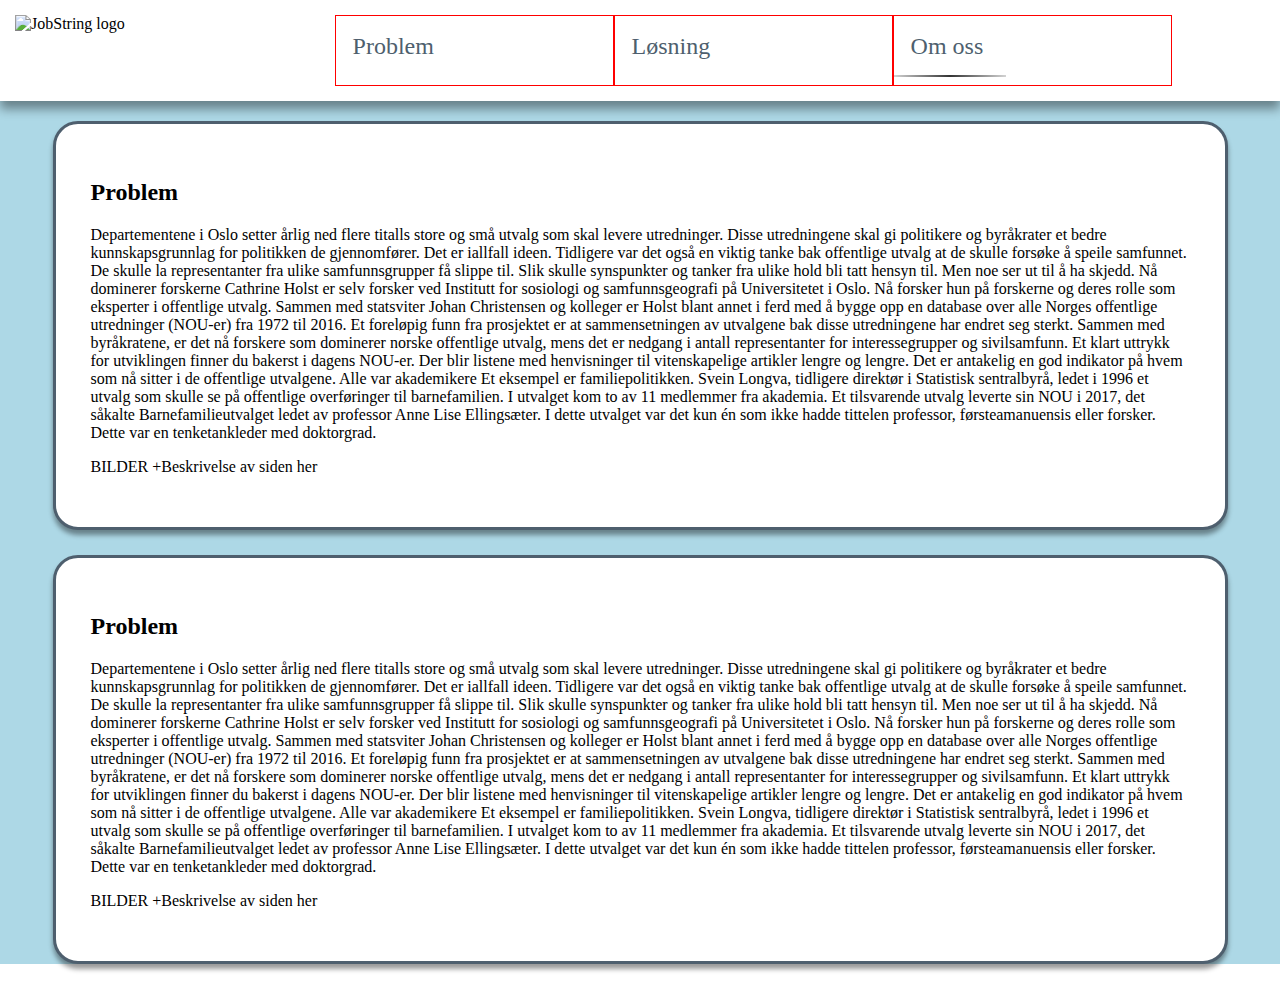
==== grid-solving/norwegian/aboutUs.html @ 9e76106f "Grid solving makeover" ====
<!DOCTYPE html>
<html lang="no">

<head>
  <title>Final Project</title>
  <meta charset="utf-8"/>
  <link href="../css.css" rel="stylesheet" type="text/css">
  
  <meta name="viewport" content="width=device-width, initial-scale=1.0">
  
  <style>
    [class*="col-"] {
      border: 0px solid red;
    }

  </style>
</head>

<body>
  <div class="row" id="entireNav">
    <div class="col-3 " id="logo-col">
      <img id="logo" src="../../img/logo.png" alt="JobString logo">
    </div>
    <div class="col-9" id="navbar">
      <ul>
        <li><a href="problem.html">Problem</a><hr></li>
        <li><a href="solution.html">Løsning</a><hr></li>
        <li><a>Om oss</a><hr id="currentPage"></li>
      </ul> 
    </div>
  </div>
  
  <div class="text_container">
    <div class="container">
      <div class="row" id="text1">
       <div class="col-12">
          <h2>Problem</h2>
          <p>Departementene i Oslo setter årlig ned flere titalls store og små utvalg som skal levere utredninger. Disse utredningene skal gi politikere og byråkrater et bedre kunnskapsgrunnlag for politikken de gjennomfører. Det er iallfall ideen. Tidligere var det også en viktig tanke bak offentlige utvalg at de skulle forsøke å speile samfunnet. De skulle la representanter fra ulike samfunnsgrupper få slippe til. Slik skulle synspunkter og tanker fra ulike hold bli tatt hensyn til. Men noe ser ut til å ha skjedd. Nå dominerer forskerne Cathrine Holst er selv forsker ved Institutt for sosiologi og samfunnsgeografi på Universitetet i Oslo. Nå forsker hun på forskerne og deres rolle som eksperter i offentlige utvalg. Sammen med statsviter Johan Christensen og kolleger er Holst blant annet i ferd med å bygge opp en database over alle Norges offentlige utredninger (NOU-er) fra 1972 til 2016. Et foreløpig funn fra prosjektet er at sammensetningen av utvalgene bak disse utredningene har endret seg sterkt. Sammen med byråkratene, er det nå forskere som dominerer norske offentlige utvalg, mens det er nedgang i antall representanter for interessegrupper og sivilsamfunn. Et klart uttrykk for utviklingen finner du bakerst i dagens NOU-er. Der blir listene med henvisninger til vitenskapelige artikler lengre og lengre. Det er antakelig en god indikator på hvem som nå sitter i de offentlige utvalgene. Alle var akademikere Et eksempel er familiepolitikken. Svein Longva, tidligere direktør i Statistisk sentralbyrå, ledet i 1996 et utvalg som skulle se på offentlige overføringer til barnefamilien. I utvalget kom to av 11 medlemmer fra akademia. Et tilsvarende utvalg leverte sin NOU i 2017, det såkalte Barnefamilieutvalget ledet av professor Anne Lise Ellingsæter. I dette utvalget var det kun én som ikke hadde tittelen professor, førsteamanuensis eller forsker. Dette var en tenketankleder med doktorgrad.</p>

          <p>BILDER +Beskrivelse av siden her
          </p>
        </div>  
      </div>

      <div class="row" id="text2">
       <div class="col-12">
          <h2>Problem</h2>
          <p>Departementene i Oslo setter årlig ned flere titalls store og små utvalg som skal levere utredninger. Disse utredningene skal gi politikere og byråkrater et bedre kunnskapsgrunnlag for politikken de gjennomfører. Det er iallfall ideen. Tidligere var det også en viktig tanke bak offentlige utvalg at de skulle forsøke å speile samfunnet. De skulle la representanter fra ulike samfunnsgrupper få slippe til. Slik skulle synspunkter og tanker fra ulike hold bli tatt hensyn til. Men noe ser ut til å ha skjedd. Nå dominerer forskerne Cathrine Holst er selv forsker ved Institutt for sosiologi og samfunnsgeografi på Universitetet i Oslo. Nå forsker hun på forskerne og deres rolle som eksperter i offentlige utvalg. Sammen med statsviter Johan Christensen og kolleger er Holst blant annet i ferd med å bygge opp en database over alle Norges offentlige utredninger (NOU-er) fra 1972 til 2016. Et foreløpig funn fra prosjektet er at sammensetningen av utvalgene bak disse utredningene har endret seg sterkt. Sammen med byråkratene, er det nå forskere som dominerer norske offentlige utvalg, mens det er nedgang i antall representanter for interessegrupper og sivilsamfunn. Et klart uttrykk for utviklingen finner du bakerst i dagens NOU-er. Der blir listene med henvisninger til vitenskapelige artikler lengre og lengre. Det er antakelig en god indikator på hvem som nå sitter i de offentlige utvalgene. Alle var akademikere Et eksempel er familiepolitikken. Svein Longva, tidligere direktør i Statistisk sentralbyrå, ledet i 1996 et utvalg som skulle se på offentlige overføringer til barnefamilien. I utvalget kom to av 11 medlemmer fra akademia. Et tilsvarende utvalg leverte sin NOU i 2017, det såkalte Barnefamilieutvalget ledet av professor Anne Lise Ellingsæter. I dette utvalget var det kun én som ikke hadde tittelen professor, førsteamanuensis eller forsker. Dette var en tenketankleder med doktorgrad.</p>

          <p>BILDER +Beskrivelse av siden her
          </p>
        </div>  
      </div>
    </div>
  </div>
</body>

</html>
---- grid-solving/css.css ----
* {
  box-sizing: border-box;
}

/*Used w3schools responsive grid view: https://www.w3schools.com/css/css_rwd_grid.asp */
/* for desktop*/
@media only screen and (min-width: 955px){
  .col-1 {width: 8.33% !important;}
  .col-2 {width: 16.66% !important;}
  .col-3 {width: 25% !important;}
  .col-4 {width: 33.33% !important;}
  .col-5 {width: 41.66% !important;}
  .col-6 {width: 50% !important;}
  .col-7 {width: 58.33% !important;}
  .col-8 {width: 66.66% !important;}
  .col-9 {width: 75% !important;}
  .col-10 {width: 83.33% !important;}
  .col-11 {width: 91.66% !important;}
  .col-12 {width: 100% !important;}
  
  #logo{
    float: left;
    width: 100% !important;
    height: auto !important;
    max-width: 218px !important;
  }
  
  #logo-col{
    height: 94px;
    padding-right: 0;
  }
  
  #navbar li{
    text-align: left !important;
    border: 1px solid red;
    width: 30% !important;
  }
  
  #navbar a {
    padding-left: 0.4em !important;
    
  }
  
  #navbar hr {
    float: left !important;
  }
}

[class*="col-"] {
  float: left;
  padding: 15px;
}

/*clears the flow*/
.row::after {
  content: "";
  clear: both;
  display: table;
}

/*for mobile*/
[class*="col-"] {
  width: 100%;
}

/*container*/
/*mobile*/
.container {
  width: 100%;
  margin: auto;
}

@media (min-width: 785px) {
  .container {
    margin: auto;
    width: 740px;
  }
}

@media (min-width: 955px) {
  .container {
    margin: auto;
    width: 900px;
  }
}

@media (min-width: 1200px) {
  .container {
    margin: auto;
    width: 1175px;
  }
}

body {
  margin: 0 auto;
}

#logo {
  width: 100%;
  height: auto;
  max-height: 100px;
  max-width: 350px;
}

#logo-col {
  text-align: left;
}

/*navbar*/
#navbar ul {
  list-style-type: none;
  margin: 0;
  padding: 0;
  overflow: hidden;
  position: relative;
}

#navbar li {
  float: left;
  width: 33%;
  text-align: center;
}

#navbar li a {
  display: block;
  color: #4e5f6e;
  padding: 10px 0;
  margin: 7px;
  text-decoration: none;
  font-size: 24px;
  padding-bottom: 0;
}

#currentPage {
  visibility: visible !important;
}

#navbar li:hover hr {
  visibility: visible;
}

#navbar hr {
  border: 0;
  height: 2px;
  background-image: linear-gradient(to left, lightgray, #333333, lightgray);
  width: 7em;
  visibility: hidden;
}

#entireNav{
  height: auto;
  box-shadow: 0px 8px 10px rgb(0, 0, 40); /*fallback color*/
  box-shadow: 0px 8px 10px rgba(0, 0, 0, 0.4);
  position: relative;
}
@media (max-width: 954px){
  #langChange{
   display: none !important;
  }
  #langChangeTop a{
    display: block;
    color: #4e5f6e;
    padding: 10px 0;
    margin: 7px;
    text-decoration: none;
    font-size: px;
    padding-bottom: 0;
  }
  #langChangeTop{
    width: 10% !important;
    float: right;
    padding-top: 10px;
    margin: 0;
    display: block !important;
  }
}

#navbar li:nth-child(4){
  width: 10% !important;
  float: right;
  padding: 0;
  margin: 0;
}
#navbar li:nth-child(4) a{
  font-size: 1em;
  padding: 0px;
  text-align: left;
  overflow: hidden;
  padding-right: 15px;
  margin: 10px 0;
}

#langChangeTop {
  display: none;
}
/*end navbar*/

.text_container {
  background-color: lightblue;
  padding: 20px 5px 0 5px;

}

#text1, #text2 {
  border-radius: 25px;
  background-color: white;
  padding: 20px;
  margin-bottom: 25px;
  border: 3px solid #4e5f6e;
  box-shadow: 0 5px 5px rgb(0, 0, 25); /*fallback color*/
  box-shadow: 0 5px 5px rgba(0, 0, 0, 0.4);
}
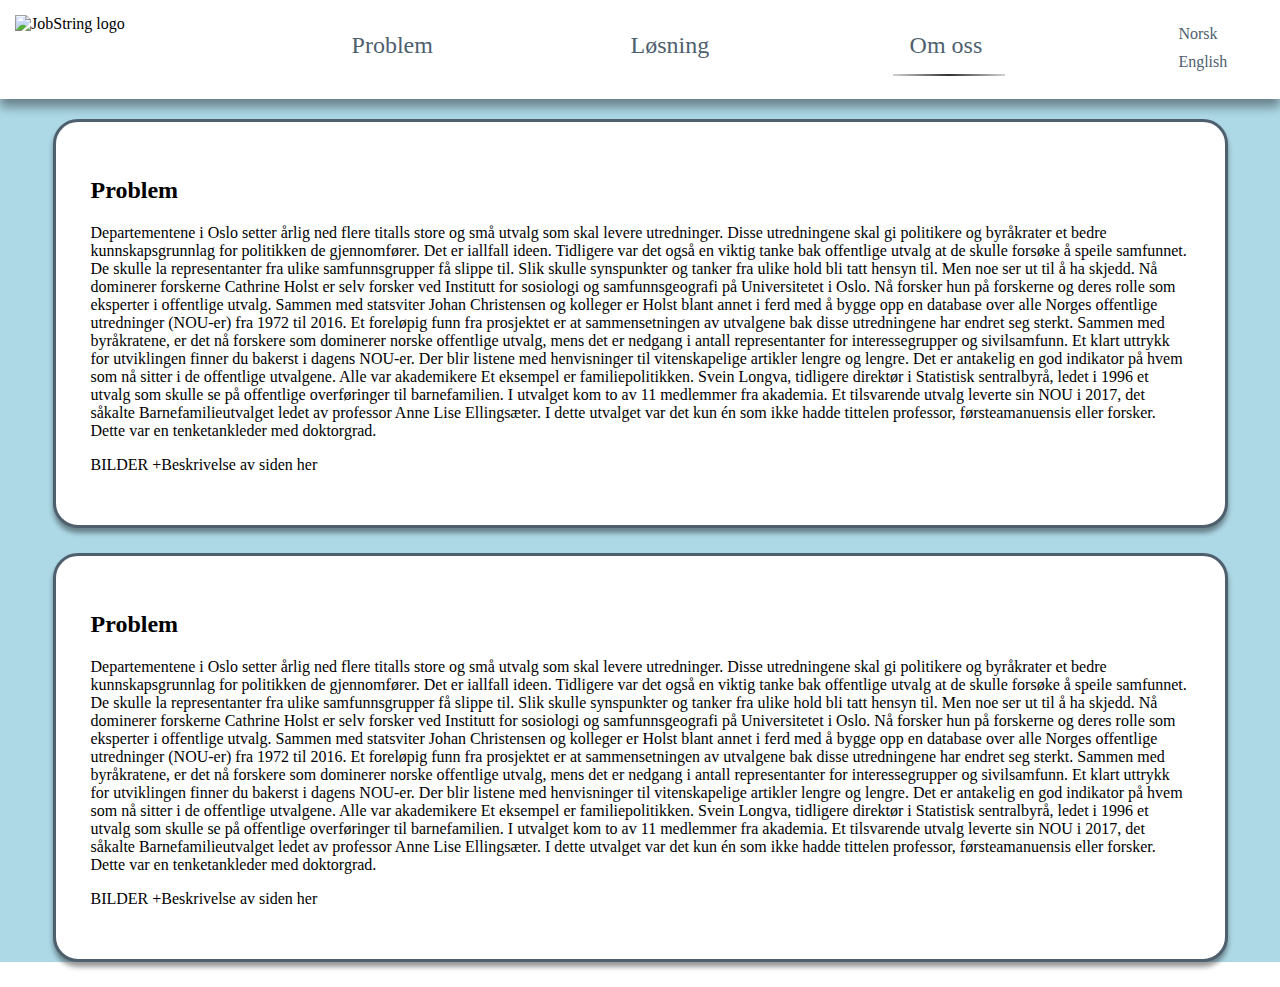
==== commit c73f7bfe: "Changed red borders and language" ====
--- a/grid-solving/norwegian/aboutUs.html
+++ b/grid-solving/norwegian/aboutUs.html
@@ -2,7 +2,7 @@
 <html lang="no">
 
 <head>
-  <title>Final Project</title>
+  <title>JobString</title>
   <meta charset="utf-8"/>
   <link href="../css.css" rel="stylesheet" type="text/css">
   
@@ -20,12 +20,17 @@
   <div class="row" id="entireNav">
     <div class="col-3 " id="logo-col">
       <img id="logo" src="../../img/logo.png" alt="JobString logo">
+      <li id="langChangeTop">
+        <a>Norsk</a>
+        <a>English</a>
+      </li>
     </div>
     <div class="col-9" id="navbar">
       <ul>
         <li><a href="problem.html">Problem</a><hr></li>
         <li><a href="solution.html">Løsning</a><hr></li>
         <li><a>Om oss</a><hr id="currentPage"></li>
+        <li id="langChange"><a>Norsk</a><a>English</a></li>
       </ul> 
     </div>
   </div>
--- a/grid-solving/css.css
+++ b/grid-solving/css.css
@@ -32,7 +32,6 @@
   
   #navbar li{
     text-align: left !important;
-    border: 1px solid red;
     width: 30% !important;
   }
   
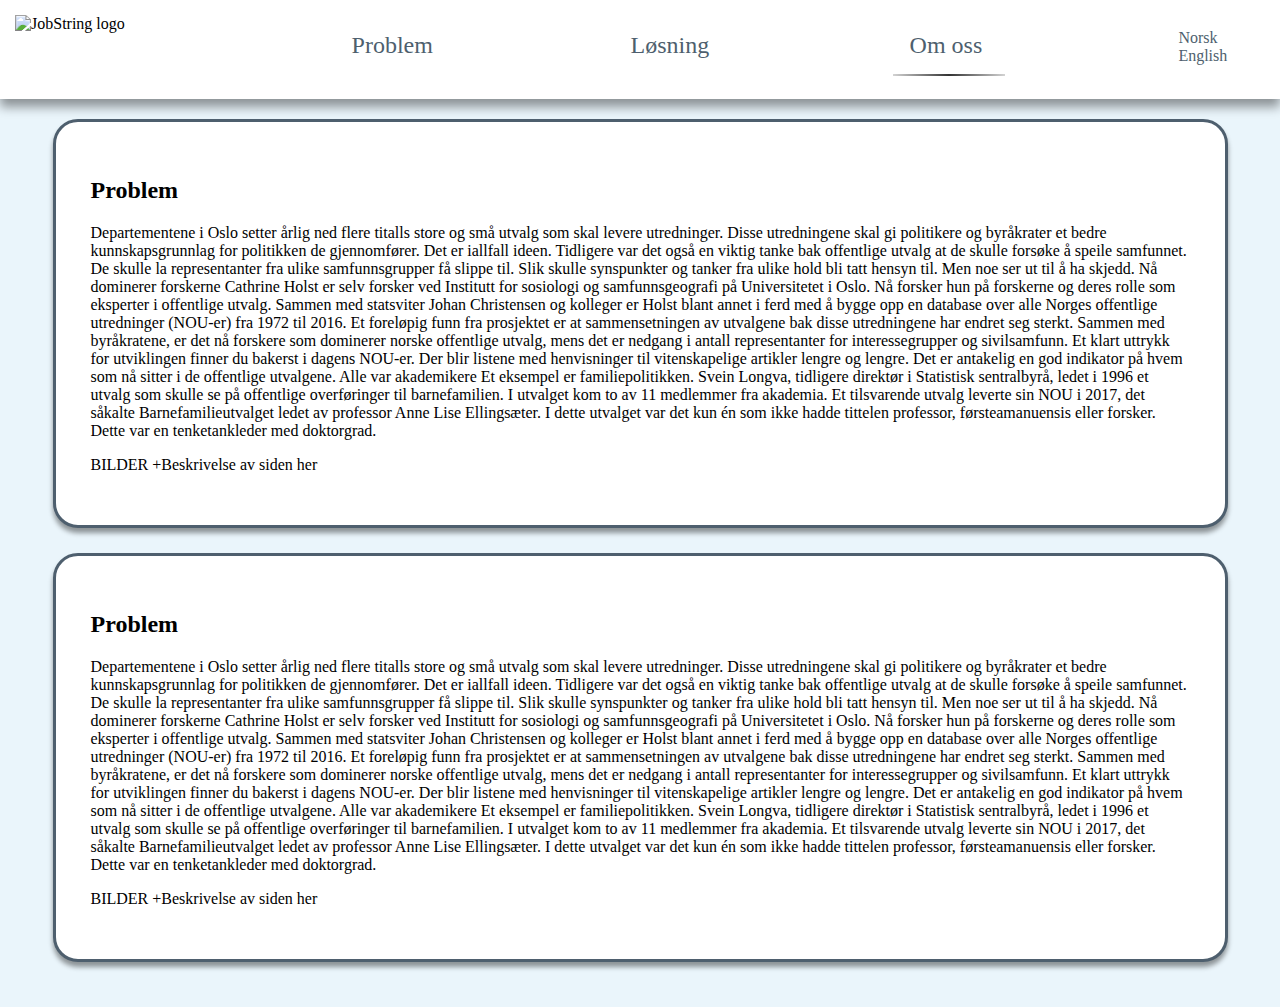
==== commit d0d3ac8e: "New new" ====
--- a/grid-solving/norwegian/aboutUs.html
+++ b/grid-solving/norwegian/aboutUs.html
@@ -20,7 +20,7 @@
   <div class="row" id="entireNav">
     <div class="col-3 " id="logo-col">
       <img id="logo" src="../../img/logo.png" alt="JobString logo">
-      <li id="langChangeTop">
+      <li id="langChangeMob">
         <a>Norsk</a>
         <a>English</a>
       </li>
--- a/grid-solving/css.css
+++ b/grid-solving/css.css
@@ -18,6 +18,7 @@
   .col-11 {width: 91.66% !important;}
   .col-12 {width: 100% !important;}
   
+  /*nav*/
   #logo{
     float: left;
     width: 100% !important;
@@ -26,7 +27,7 @@
   }
   
   #logo-col{
-    height: 94px;
+    height: 99px;
     padding-right: 0;
   }
   
@@ -41,7 +42,7 @@
   }
   
   #navbar hr {
-    float: left !important;
+    float: inherit !important;
   }
 }
 
@@ -92,8 +93,10 @@
 
 body {
   margin: 0 auto;
-}
-
+  padding: 0;
+}
+
+/*navbar*/
 #logo {
   width: 100%;
   height: auto;
@@ -103,9 +106,13 @@
 
 #logo-col {
   text-align: left;
-}
-
-/*navbar*/
+  background-color: white;
+}
+
+#navbar {
+  background-color: white;
+}
+
 #navbar ul {
   list-style-type: none;
   margin: 0;
@@ -131,20 +138,23 @@
 }
 
 #currentPage {
-  visibility: visible !important;
-}
-
-#navbar li:hover hr {
-  visibility: visible;
+  transition-property: none !important; 
+  width: 7em !important;
+}
+
+#navbar li:hover hr{
+  width: 6.8em;
 }
 
 #navbar hr {
   border: 0;
   height: 2px;
   background-image: linear-gradient(to left, lightgray, #333333, lightgray);
-  width: 7em;
-  visibility: hidden;
-}
+  width: 0em;
+  -webkit-transition-duration: 500ms; /* For Safari 3.1 to 6.0 */
+  transition: width 500ms;
+}
+
 
 #entireNav{
   height: auto;
@@ -154,9 +164,9 @@
 }
 @media (max-width: 954px){
   #langChange{
-   display: none !important;
-  }
-  #langChangeTop a{
+   display: none !important; /*hides desktop "change language"*/
+  }
+  #langChangeMob a{
     display: block;
     color: #4e5f6e;
     padding: 10px 0;
@@ -165,7 +175,7 @@
     font-size: px;
     padding-bottom: 0;
   }
-  #langChangeTop{
+  #langChangeMob{
     width: 10% !important;
     float: right;
     padding-top: 10px;
@@ -174,30 +184,30 @@
   }
 }
 
-#navbar li:nth-child(4){
+#navbar li:nth-child(4){ /*change language in navbar*/
   width: 10% !important;
   float: right;
   padding: 0;
-  margin: 0;
-}
-#navbar li:nth-child(4) a{
+  margin: 14px 0;
+}
+#navbar li:nth-child(4) a{ /*change language in navbar*/
   font-size: 1em;
   padding: 0px;
   text-align: left;
   overflow: hidden;
   padding-right: 15px;
-  margin: 10px 0;
-}
-
-#langChangeTop {
+  margin: 0;
+}
+
+#langChangeMob { /*hides mobile "change language"*/
   display: none;
 }
 /*end navbar*/
 
 .text_container {
-  background-color: lightblue;
-  padding: 20px 5px 0 5px;
-
+  background-color: #eaf5fb;
+  padding: 20px 5px;
+  margin: 0;
 }
 
 #text1, #text2 {
